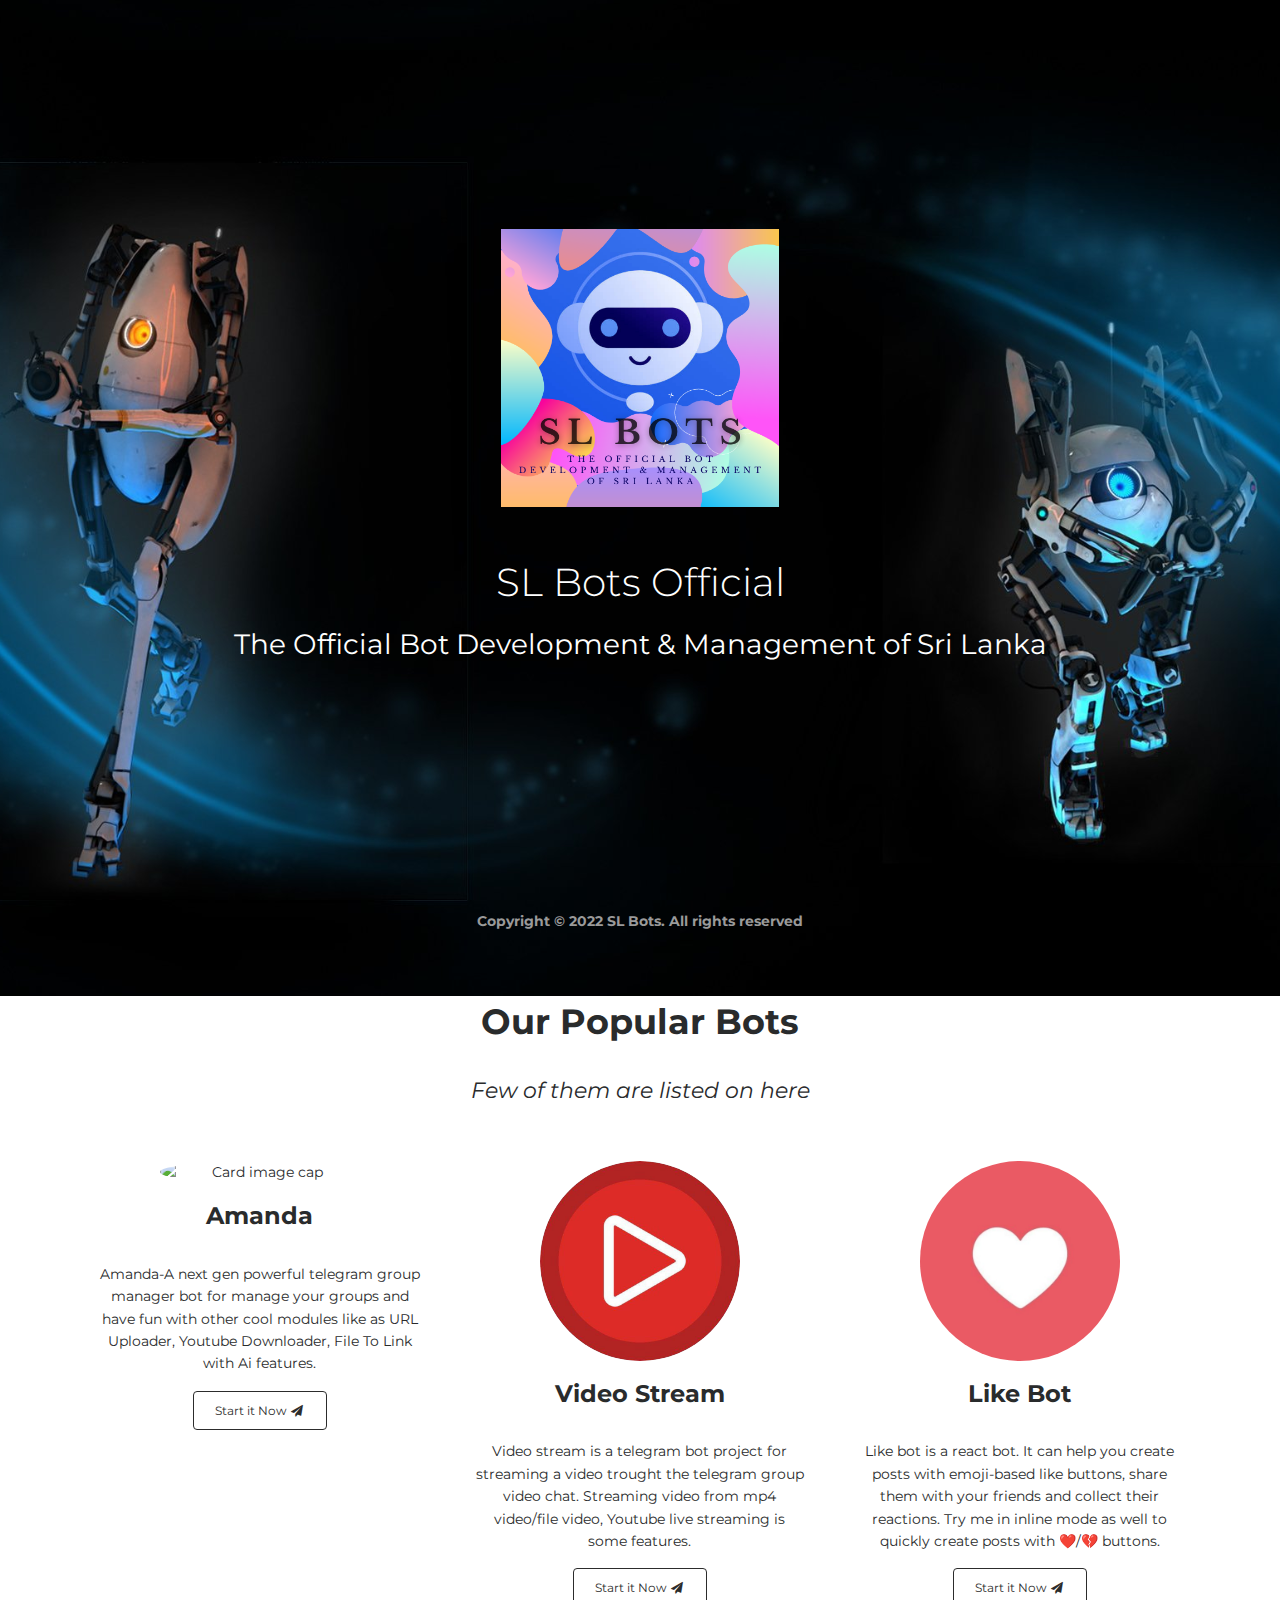
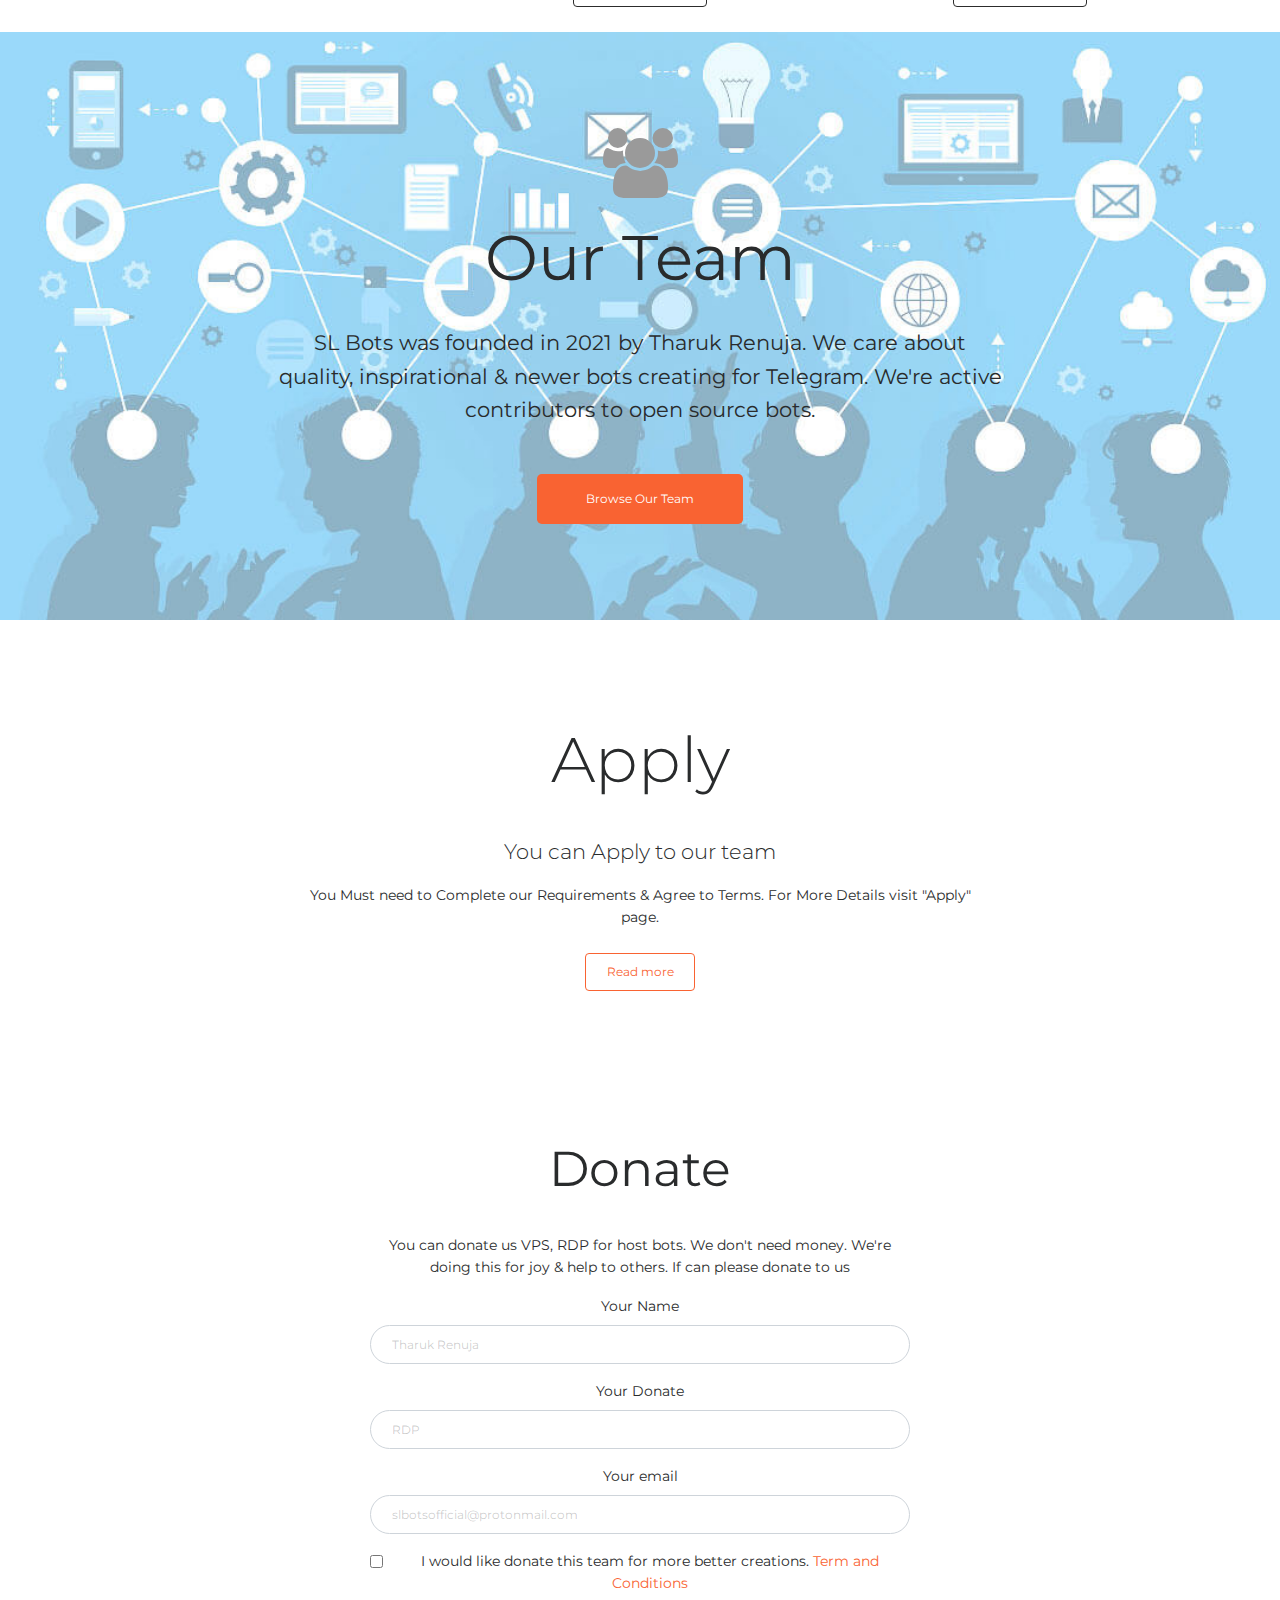
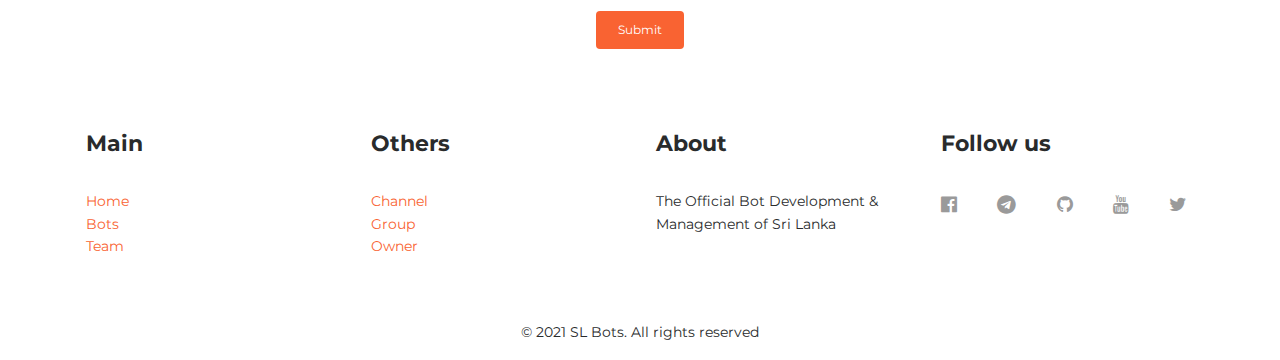
==== index.html @ b209095a "Add files via upload" ====
<!DOCTYPE html>
<html>

<head>
  <meta charset="utf-8">
  <meta name="viewport" content="width=device-width, initial-scale=1">
  <link rel="stylesheet" href="https://cdnjs.cloudflare.com/ajax/libs/font-awesome/4.7.0/css/font-awesome.min.css" type="text/css">
  <link rel="stylesheet" href="https://cdnjs.cloudflare.com/ajax/libs/bootstrap-datepicker/1.7.1/css/bootstrap-datepicker.standalone.min.css">
  <link rel="stylesheet" href="slbots.css" type="text/css">
  <link rel="stylesheet" href="assets/css/nucleo-icons.css" type="text/css">
  <script src="assets/js/navbar-ontop.js"></script>
  <link rel="icon" href="https://telegra.ph/file/821b422f74fdf674277fa.jpg">
  <title>SL Bots</title>
  <meta name="description" content="The Official Bot Development &amp; Management of Sri Lanka">
  <meta name="keywords" content="slbots, sl bots, sri lanka, trtechguide, tharukrenuja">
</head>

<body class="">
  <nav class="navbar navbar-expand-md fixed-top navbar-dark bg-dark">
    <div class="container"> <button class="navbar-toggler navbar-toggler-right border-0 collapsed" type="button" data-toggle="collapse" data-target="#navbar13" aria-expanded="false" style="">
        <span class="navbar-toggler-icon"></span>
      </button>
      <div class="navbar-collapse justify-content-center collapse" id="navbar13" style=""> <a class="navbar-brand d-none d-md-block" href="http://www.slbots.tk">
          <i class="fa d-inline fa-lg fa fa-telegram"></i>
          <b> SL BOTS OFFICIAL</b>
        </a>
        <ul class="navbar-nav mx-auto">
          <li class="nav-item"> <a class="nav-link" href="https://slbots.tk">Home </a></li>
          <li class="nav-item"> <a class="nav-link" href="https://slbots.tk/pages/bots/bots.html">Bots </a> </li>
          <li>
          </li>
          <li class="nav-item"> <a class="nav-link" href="https://slbots.tk/pages/team/team.html">Team</a> </li>
          <li class="nav-item"> <a class="nav-link" href="#donate">Donate</a> </li>
          <li class="nav-item"> <a class="nav-link" href="#footer">About</a> </li>
          <li class="nav-item"> <a class="nav-link" href="https://slbots.tk/pages/apply/apply.html">Apply</a> </li>
        </ul>
        <ul class="navbar-nav">
          <li class="nav-item" style=""> <a class="nav-link" href="https://t.me/SLBotsOfficial" target="_blank">
              <i class="fa fa-telegram fa-fw"></i>
            </a> </li>
          <li class="nav-item"> <a class="nav-link" href="https://twitter.com/TRenuja" target="_blank">
              <i class="fa fa-twitter fa-fw"></i>
            </a> </li>
          <li class="nav-item"> <a class="nav-link" href="https://facebook.com/slbotsofficial" target="_blank">
              <i class="fa fa-facebook fa-fw"></i>
            </a> </li>
          <li class="nav-item"> <a class="nav-link" href="https://youtube.com/channel/UCoqH50psZdxpiSMIFZi6OFQ" target="_blank">
              <i class="fa fa-youtube fa-fw"></i>
            </a> </li>
          <li class="nav-item"> <a class="nav-link" href="instagram.com/imtharuk" target="_blank">
              <i class="fa fa-instagram fa-fw"></i>
            </a> </li>
          <li class="nav-item"> <a class="nav-link" href="https://github.com/sl-bots" target="_blank">
              <i class="fa fa-github fa-fw"></i>
            </a> </li>
        </ul>
      </div>
    </div>
  </nav>
  <section id="home">
    <div class="py-5 text-center parallax cover" style="background-image: url(&quot;./assets/img/bg.jpg&quot;); position: relative; background-position: 50% calc(50% + 50px); background-size: cover; background-repeat: repeat;">
      <div class="container d-flex flex-column">
        <div class="row my-auto">
          <div class="col-md-12 text-white">
            <img class="mb-5 w-25" src="assets/img/SL BOTS™.png" width="100">
            <h1 class="mb-3 display-1">SL Bots Official</h1>
            <h3 class="mb-5" style="">The Official Bot Development &amp; Management of Sri Lanka</h3>
          </div>
        </div>
        <div class="row py-3">
          <div class="col-md-12">
            <h7 class="text-muted mb-5">
              <b>Copyright © 2022 SL Bots. All rights reserved</b>
            </h7>
          </div>
        </div>
      </div>
    </div>
  </section>
  <section id="bots" style="	background-image: url(&quot;https://static.pingendo.com/cover-stripes.svg&quot;);	background-position: top left;	background-size: 100%;	background-repeat: repeat;">
    <div class="bots container">
      <center>
        <div class="row">
          <div class="col-md-12"></div>
        </div>
        <h2 draggable="true"><b>Our Popular Bots </b></h2>
        <h5><i>Few of them are listed on here </i></h5>
        <div class="row">
          <div class="col-lg-4 col-md-6 p-4"> <img class="img-fluid d-block mb-3 mx-auto rounded-circle" src="https://bit.ly/3tDD7YO" alt="Card image cap" width="200" herf="t.me/TharukRenuja">
            <h4> <b>Amanda</b> </h4>
            <p>Amanda-A next gen powerful telegram group manager bot for manage your groups and have fun with other cool modules like as URL Uploader, Youtube Downloader, File To Link with Ai features.</p><a class="btn btn-outline-dark" href="https://t.me/TheAmandabot">Start it Now <i class="fa fa-send fa-fw"></i> </a>
          </div>
          <div class="col-lg-4 col-md-6 p-4"> <img class="img-fluid d-block mb-3 mx-auto rounded-circle" src="assets/img/vstream.jpg" alt="Card image cap" width="200" herf="t.me/TharukRenuja">
            <h4> <b>Video Stream</b> </h4>
            <p>Video stream is a telegram bot project for streaming a video trought the telegram group video chat. Streaming video from mp4 video/file video, Youtube live streaming is some features.</p><a class="btn btn-outline-dark" href="https://t.me/videostreamslbot">Start it Now <i class="fa fa-send fa-fw"></i> </a>
          </div>
          <div class="col-lg-4 col-md-6 p-4"> <img class="img-fluid d-block mb-3 mx-auto rounded-circle" src="assets/img/like.jpg" alt="Card image cap" width="200" herf="t.me/TharukRenuja">
            <h4> <b>Like Bot</b> </h4>
            <p>Like bot is a react bot. It can help you create posts with emoji-based like buttons, share them with your friends and collect their reactions. Try me in inline mode as well to quickly create posts with ❤️/💔 buttons.</p><a class="btn btn-outline-dark" href="https://t.me/like_slbot">Start it Now <i class="fa fa-send fa-fw"></i> </a>
          </div>
        </div>
        <div class="row">
          <div class="col-md-12"></div>
        </div>
      </center>
    </div>
  </section>
  <section id="team"></section>
  <div class="py-5 text-center align-items-center d-flex" style="	background-image: url(pages/team/assets/img/team.jpg);	background-size: 100%;	background-position: top left;	background-repeat: repeat;">
    <div class="container py-5">
      <div class="row">
        <div class="col-md-8 mx-auto"> <i class="d-block fa mb-3 text-muted fa-5x fa-users"></i>
          <h1 class="display-3 mb-4"><b>Our Team</b></h1>
          <p class="lead mb-5"><b>SL Bots was founded in 2021 by Tharuk Renuja. We care about quality, inspirational &amp; newer bots creating for Telegram. We're active contributors to open source bots.</b></p> <a href="pages/team/team.html" class="btn btn-lg btn-primary mx-1">Browse Our Team</a>
        </div>
      </div>
    </div>
  </div>
  <div class="py-5 text-center" style="background-image: url('https://static.pingendo.com/cover-bubble-dark.svg');background-size:cover;">
    <div class="container">
      <div class="row">
        <div class="bg-white p-5 mx-auto col-md-8 col-10">
          <h3 class="display-3">Apply</h3>
          <p class="mb-3 lead">You can Apply to our team</p>
          <p class="mb-4">You Must need to Complete our&nbsp;Requirements &amp; Agree to Terms. For More Details visit "Apply" page.</p> <a class="btn btn-outline-primary" href="pages/apply/apply.html">Read more</a>
        </div>
      </div>
    </div>
  </div>
  <section id="donate">
    <div class="py-5 text-center" style="	background-image: url(&quot;https://bit.ly/3rvTROH&quot;);	background-position: top left;	background-size: 100%;	background-repeat: repeat;">
      <div class="container">
        <div class="row" style="	background-image: url(https://bit.ly/3IcykBu);	background-position: top left;	background-size: 100%;	background-repeat: repeat;">
          <div class="mx-auto col-lg-6 col-10" style="	background-image: url(https://bit.ly/3IcykBu);	background-position: top left;	background-size: 100%;	background-repeat: repeat;">
            <h1>Donate</h1>
            <p class="mb-3">You can donate us VPS, RDP for host bots. We don't need money. We're doing this for joy &amp; help to others. If can please donate to us</p>
            <form name="donate" data-netlify="true" method="POST">
              <div class="form-group"> <label for="form16">Your Name</label> <input type="text" class="form-control" id="form16" placeholder="Tharuk Renuja"> </div>
              <div class="form-group"> <label for="form17">Your Donate</label> <input type="text" class="form-control" id="form17" placeholder="RDP"> </div>
              <div class="form-group"> <label for="form18">Your email</label> <input type="email" class="form-control" id="form18" placeholder="slbotsofficial@protonmail.com"> </div>
              <div class="form-group">
                <div class="form-check"> <input class="form-check-input" type="checkbox" id="form21" value="on"> <label class="form-check-label" for="form21">I would like donate this team for more better creations. <a href="https://t.me/TharukRenuja/10">Term and Conditions</a> </label> </div>
              </div> <button type="submit" class="btn btn-primary">Submit</button>
            </form>
          </div>
        </div>
      </div>
    </div>
  </section>
  <section id="footer">
    <div class="py-3" style="">
      <div class="container">
        <div class="row">
          <div class="col-lg-3 col-6 p-3">
            <h5> <b>Main</b> </h5>
            <ul class="list-unstyled">
              <li> <a href="#home">Home</a> </li>
              <li> <a href="#bots">Bots</a> </li>
              <li> <a href="#team">Team</a> </li>
            </ul>
          </div>
          <div class="col-lg-3 col-6 p-3">
            <h5> <b>Others</b> </h5>
            <ul class="list-unstyled">
              <li> <a href="https://t.me/SLBotsOfficial">Channel</a> </li>
              <li> <a href="https://t.me/trtechguide">Group</a> </li>
              <li> <a href="https://t.me/TharukRenuja">Owner</a> </li>
            </ul>
          </div>
          <div class="col-lg-3 col-md-6 p-3">
            <h5> <b>About</b> </h5>
            <p class="mb-0"> The Official Bot Development &amp; Management of Sri Lanka</p>
          </div>
          <div class="col-lg-3 col-md-6 p-3">
            <h5> <b>Follow us</b> </h5>
            <div class="row">
              <div class="col-md-12 d-flex align-items-center justify-content-between my-2">
                <a href="https://facebook.com/slbotsofficial">
                  <i class="d-block fa fa-facebook-official text-muted fa-lg mr-2"></i>
                </a> <a href="https://t.me/SLBotsOfficial">
                  <i class="d-block fa fa-telegram text-muted fa-lg mx-2"></i>
                </a> <a href="https://github.com/SL-bots">
                  <i class="d-block fa fa-github text-muted fa-lg mx-2"></i>
                </a> <a href="https://youtube.com/channel/UCoqH50psZdxpiSMIFZi6OFQ">
                  <i class="d-block fa fa-youtube text-muted fa-lg mx-2"></i>
                </a> <a href="https://twitter.com/TRenuja">
                  <i class="d-block fa fa-twitter text-muted fa-lg mx-2"></i>
                </a>
              </div>
              <script src="https://code.jquery.com/jquery-3.2.1.slim.min.js" integrity="sha384-KJ3o2DKtIkvYIK3UENzmM7KCkRr/rE9/Qpg6aAZGJwFDMVNA/GpGFF93hXpG5KkN" crossorigin="anonymous"></script>
              <script src="https://cdnjs.cloudflare.com/ajax/libs/popper.js/1.12.9/umd/popper.min.js" integrity="sha384-ApNbgh9B+Y1QKtv3Rn7W3mgPxhU9K/ScQsAP7hUibX39j7fakFPskvXusvfa0b4Q" crossorigin="anonymous"></script>
              <script src="https://maxcdn.bootstrapcdn.com/bootstrap/4.0.0/js/bootstrap.min.js" crossorigin="anonymous" integrity="sha384-JZR6Spejh4U02d8jOt6vLEHfe/JQGiRRSQQxSfFWpi1MquVdAyjUar5+76PVCmYl"></script>
              <script src="assets/js/parallax.js"></script>
              <script src="https://cdnjs.cloudflare.com/ajax/libs/bootstrap-datepicker/1.7.1/js/bootstrap-datepicker.js"></script>
              <script style="">
                $(document).ready(function() {
                  $('[data-toggle="popover"]').popover();
                  $('[data-toggle="tooltip"]').tooltip();
                  $('#datepicker-example').datepicker({
                    calendarWeeks: true,
                    autoclose: true,
                    todayHighlight: true
                  });
                });
              </script>
            </div>
          </div>
        </div>
      </div>
    </div>
  </section>
  <div class="py-3">
    <div class="container">
      <div class="row">
        <div class="col-md-12 text-center">
          <p class="mb-0">© 2021 SL Bots. All rights reserved</p>
        </div>
      </div>
    </div>
  </div>
</body>

</html>
---- assets/css/nucleo-icons.css ----
/* --------------------------------

Nucleo Outline Web Font - nucleoapp.com/
License - nucleoapp.com/license/
Created using IcoMoon - icomoon.io

-------------------------------- */

@font-face {
    font-family: 'Nucleo Outline';
    src: url("../fonts/nucleo-outline.eot");
    src: url("../fonts/nucleo-outline.eot") format("embedded-opentype"), url("../fonts/nucleo-outline.woff2") format("woff2"), url("../fonts/nucleo-outline.woff") format("woff"), url("../fonts/nucleo-outline.ttf") format("truetype");
    font-weight: normal;
    font-style: normal;
}


/*------------------------
	base class definition
-------------------------*/

.now-ui-icons {
    display: inline-block;
    font: normal normal normal 16px/1 'Nucleo Outline';
    font-size: inherit;
    speak: none;
    text-transform: none;
    /* Better Font Rendering */
    -webkit-font-smoothing: antialiased;
    -moz-osx-font-smoothing: grayscale;
}


/*------------------------
  change icon size
-------------------------*/

.now-ui-icons.md {
  font-size: 1.15em;
  vertical-align: -10%;
}

.now-ui-icons.lg {
  font-size: 1.3em;
  vertical-align: -20%;
}

.now-ui-icons.x2 {
  font-size: 1.6em;
  vertical-align: -20%;
}

.now-ui-icons.x3 {
  font-size: 2em;
  vertical-align: -20%;
}

/*----------------------------------
  add a square/circle background
-----------------------------------*/

.now-ui-icons.circle {
    padding: 0.33333333em;
    vertical-align: -16%;
    background-color: #eee;
}

.now-ui-icons.circle {
    border-radius: 50%;
}


/*------------------------
  list icons
-------------------------*/

.nc-icon-ul {
    padding-left: 0;
    margin-left: 2.14285714em;
    list-style-type: none;
}

.nc-icon-ul>li {
    position: relative;
}

.nc-icon-ul>li>.now-ui-icons {
    position: absolute;
    left: -1.57142857em;
    top: 0.14285714em;
    text-align: center;
}

.nc-icon-ul>li>.now-ui-icons.circle {
    top: -0.19047619em;
    left: -1.9047619em;
}


/*------------------------
  spinning icons
-------------------------*/

.now-ui-icons.spin {
    -webkit-animation: nc-icon-spin 2s infinite linear;
    -moz-animation: nc-icon-spin 2s infinite linear;
    animation: nc-icon-spin 2s infinite linear;
}

@-webkit-keyframes nc-icon-spin {
    0% {
        -webkit-transform: rotate(0deg);
    }
    100% {
        -webkit-transform: rotate(360deg);
    }
}

@-moz-keyframes nc-icon-spin {
    0% {
        -moz-transform: rotate(0deg);
    }
    100% {
        -moz-transform: rotate(360deg);
    }
}

@keyframes nc-icon-spin {
    0% {
        -webkit-transform: rotate(0deg);
        -moz-transform: rotate(0deg);
        -ms-transform: rotate(0deg);
        -o-transform: rotate(0deg);
        transform: rotate(0deg);
    }
    100% {
        -webkit-transform: rotate(360deg);
        -moz-transform: rotate(360deg);
        -ms-transform: rotate(360deg);
        -o-transform: rotate(360deg);
        transform: rotate(360deg);
    }
}


/*------------------------
  rotated/flipped icons
-------------------------*/


/*------------------------
	font icons
-------------------------*/

.now-ui-icons.ui-1_check:before {
    content: "\ea22";
}

.now-ui-icons.ui-1_email-85:before {
    content: "\ea2a";
}

.now-ui-icons.arrows-1_cloud-download-93:before {
    content: "\ea21";
}

.now-ui-icons.arrows-1_cloud-upload-94:before {
    content: "\ea24";
}

.now-ui-icons.arrows-1_minimal-down:before {
    content: "\ea39";
}

.now-ui-icons.arrows-1_minimal-left:before {
    content: "\ea3a";
}

.now-ui-icons.arrows-1_minimal-right:before {
    content: "\ea3b";
}

.now-ui-icons.arrows-1_minimal-up:before {
    content: "\ea3c";
}

.now-ui-icons.arrows-1_refresh-69:before {
    content: "\ea44";
}

.now-ui-icons.arrows-1_share-66:before {
    content: "\ea4c";
}

.now-ui-icons.business_badge:before {
    content: "\ea09";
}

.now-ui-icons.business_bank:before {
    content: "\ea0a";
}

.now-ui-icons.business_briefcase-24:before {
    content: "\ea13";
}

.now-ui-icons.business_bulb-63:before {
    content: "\ea15";
}

.now-ui-icons.business_chart-bar-32:before {
    content: "\ea1e";
}

.now-ui-icons.business_chart-pie-36:before {
    content: "\ea1f";
}

.now-ui-icons.business_globe:before {
    content: "\ea2f";
}

.now-ui-icons.business_money-coins:before {
    content: "\ea40";
}

.now-ui-icons.clothes_tie-bow:before {
    content: "\ea5b";
}

.now-ui-icons.design_vector:before {
    content: "\ea61";
}

.now-ui-icons.design_app:before {
    content: "\ea08";
}

.now-ui-icons.design_bullet-list-67:before {
    content: "\ea14";
}

.now-ui-icons.design_image:before {
    content: "\ea33";
}

.now-ui-icons.design_palette:before {
    content: "\ea41";
}

.now-ui-icons.design_scissors:before {
    content: "\ea4a";
}

.now-ui-icons.design-2_html5:before {
    content: "\ea32";
}

.now-ui-icons.design-2_ruler-pencil:before {
    content: "\ea48";
}

.now-ui-icons.emoticons_satisfied:before {
    content: "\ea49";
}

.now-ui-icons.files_box:before {
    content: "\ea12";
}

.now-ui-icons.files_paper:before {
    content: "\ea43";
}

.now-ui-icons.files_single-copy-04:before {
    content: "\ea52";
}

.now-ui-icons.health_ambulance:before {
    content: "\ea07";
}

.now-ui-icons.loader_gear:before {
    content: "\ea4e";
}

.now-ui-icons.loader_refresh:before {
    content: "\ea44";
}

.now-ui-icons.location_bookmark:before {
    content: "\ea10";
}

.now-ui-icons.location_compass-05:before {
    content: "\ea25";
}

.now-ui-icons.location_map-big:before {
    content: "\ea3d";
}

.now-ui-icons.location_pin:before {
    content: "\ea47";
}

.now-ui-icons.location_world:before {
    content: "\ea63";
}

.now-ui-icons.media-1_album:before {
    content: "\ea02";
}

.now-ui-icons.media-1_button-pause:before {
    content: "\ea16";
}

.now-ui-icons.media-1_button-play:before {
    content: "\ea18";
}

.now-ui-icons.media-1_button-power:before {
    content: "\ea19";
}

.now-ui-icons.media-1_camera-compact:before {
    content: "\ea1c";
}

.now-ui-icons.media-2_note-03:before {
    content: "\ea3f";
}

.now-ui-icons.media-2_sound-wave:before {
    content: "\ea57";
}

.now-ui-icons.objects_diamond:before {
    content: "\ea29";
}

.now-ui-icons.objects_globe:before {
    content: "\ea2f";
}

.now-ui-icons.objects_key-25:before {
    content: "\ea38";
}

.now-ui-icons.objects_planet:before {
    content: "\ea46";
}

.now-ui-icons.objects_spaceship:before {
    content: "\ea55";
}

.now-ui-icons.objects_support-17:before {
    content: "\ea56";
}

.now-ui-icons.objects_umbrella-13:before {
    content: "\ea5f";
}

.now-ui-icons.education_agenda-bookmark:before {
    content: "\ea01";
}

.now-ui-icons.education_atom:before {
    content: "\ea0c";
}

.now-ui-icons.education_glasses:before {
    content: "\ea2d";
}

.now-ui-icons.education_hat:before {
    content: "\ea30";
}

.now-ui-icons.education_paper:before {
    content: "\ea42";
}

.now-ui-icons.shopping_bag-16:before {
    content: "\ea0d";
}

.now-ui-icons.shopping_basket:before {
    content: "\ea0b";
}

.now-ui-icons.shopping_box:before {
    content: "\ea11";
}

.now-ui-icons.shopping_cart-simple:before {
    content: "\ea1d";
}

.now-ui-icons.shopping_credit-card:before {
    content: "\ea28";
}

.now-ui-icons.shopping_delivery-fast:before {
    content: "\ea27";
}

.now-ui-icons.shopping_shop:before {
    content: "\ea50";
}

.now-ui-icons.shopping_tag-content:before {
    content: "\ea59";
}

.now-ui-icons.sport_trophy:before {
    content: "\ea5d";
}

.now-ui-icons.sport_user-run:before {
    content: "\ea60";
}

.now-ui-icons.tech_controller-modern:before {
    content: "\ea26";
}

.now-ui-icons.tech_headphones:before {
    content: "\ea31";
}

.now-ui-icons.tech_laptop:before {
    content: "\ea36";
}

.now-ui-icons.tech_mobile:before {
    content: "\ea3e";
}

.now-ui-icons.tech_tablet:before {
    content: "\ea58";
}

.now-ui-icons.tech_tv:before {
    content: "\ea5e";
}

.now-ui-icons.tech_watch-time:before {
    content: "\ea62";
}

.now-ui-icons.text_align-center:before {
    content: "\ea05";
}

.now-ui-icons.text_align-left:before {
    content: "\ea06";
}

.now-ui-icons.text_bold:before {
    content: "\ea0e";
}

.now-ui-icons.text_caps-small:before {
    content: "\ea1b";
}

.now-ui-icons.gestures_tap-01:before {
    content: "\ea5a";
}

.now-ui-icons.transportation_air-baloon:before {
    content: "\ea03";
}

.now-ui-icons.transportation_bus-front-12:before {
    content: "\ea17";
}

.now-ui-icons.travel_info:before {
    content: "\ea04";
}

.now-ui-icons.travel_istanbul:before {
    content: "\ea34";
}

.now-ui-icons.ui-1_bell-53:before {
    content: "\ea0f";
}

.now-ui-icons.ui-1_calendar-60:before {
    content: "\ea1a";
}

.now-ui-icons.ui-1_lock-circle-open:before {
    content: "\ea35";
}

.now-ui-icons.ui-1_send:before {
    content: "\ea4d";
}

.now-ui-icons.ui-1_settings-gear-63:before {
    content: "\ea4e";
}

.now-ui-icons.ui-1_simple-add:before {
    content: "\ea4f";
}

.now-ui-icons.ui-1_simple-delete:before {
    content: "\ea54";
}

.now-ui-icons.ui-1_simple-remove:before {
    content: "\ea53";
}

.now-ui-icons.ui-1_zoom-bold:before {
    content: "\ea64";
}

.now-ui-icons.ui-2_chat-round:before {
    content: "\ea20";
}

.now-ui-icons.ui-2_favourite-28:before {
    content: "\ea2b";
}

.now-ui-icons.ui-2_like:before {
    content: "\ea37";
}

.now-ui-icons.ui-2_settings-90:before {
    content: "\ea4b";
}

.now-ui-icons.ui-2_time-alarm:before {
    content: "\ea5c";
}

.now-ui-icons.users_circle-08:before {
    content: "\ea23";
}

.now-ui-icons.users_single-02:before {
    content: "\ea51";
}
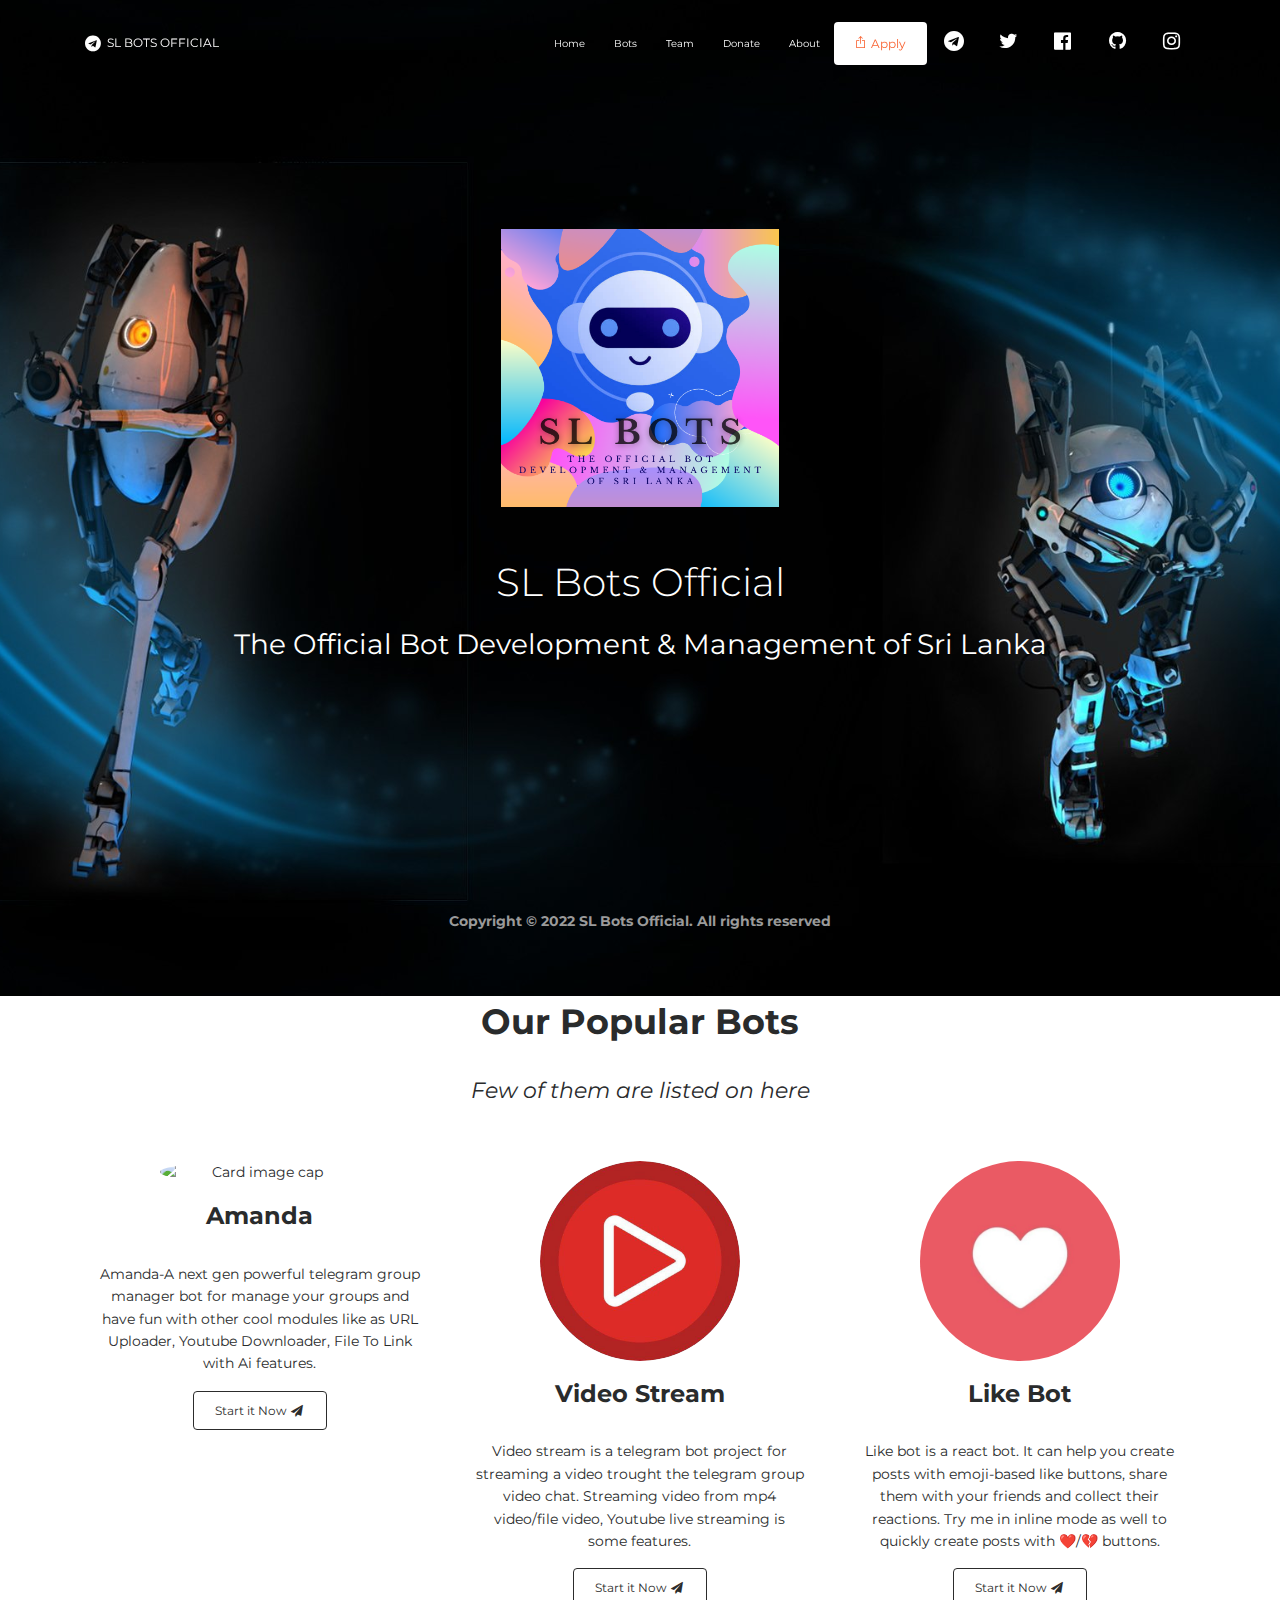
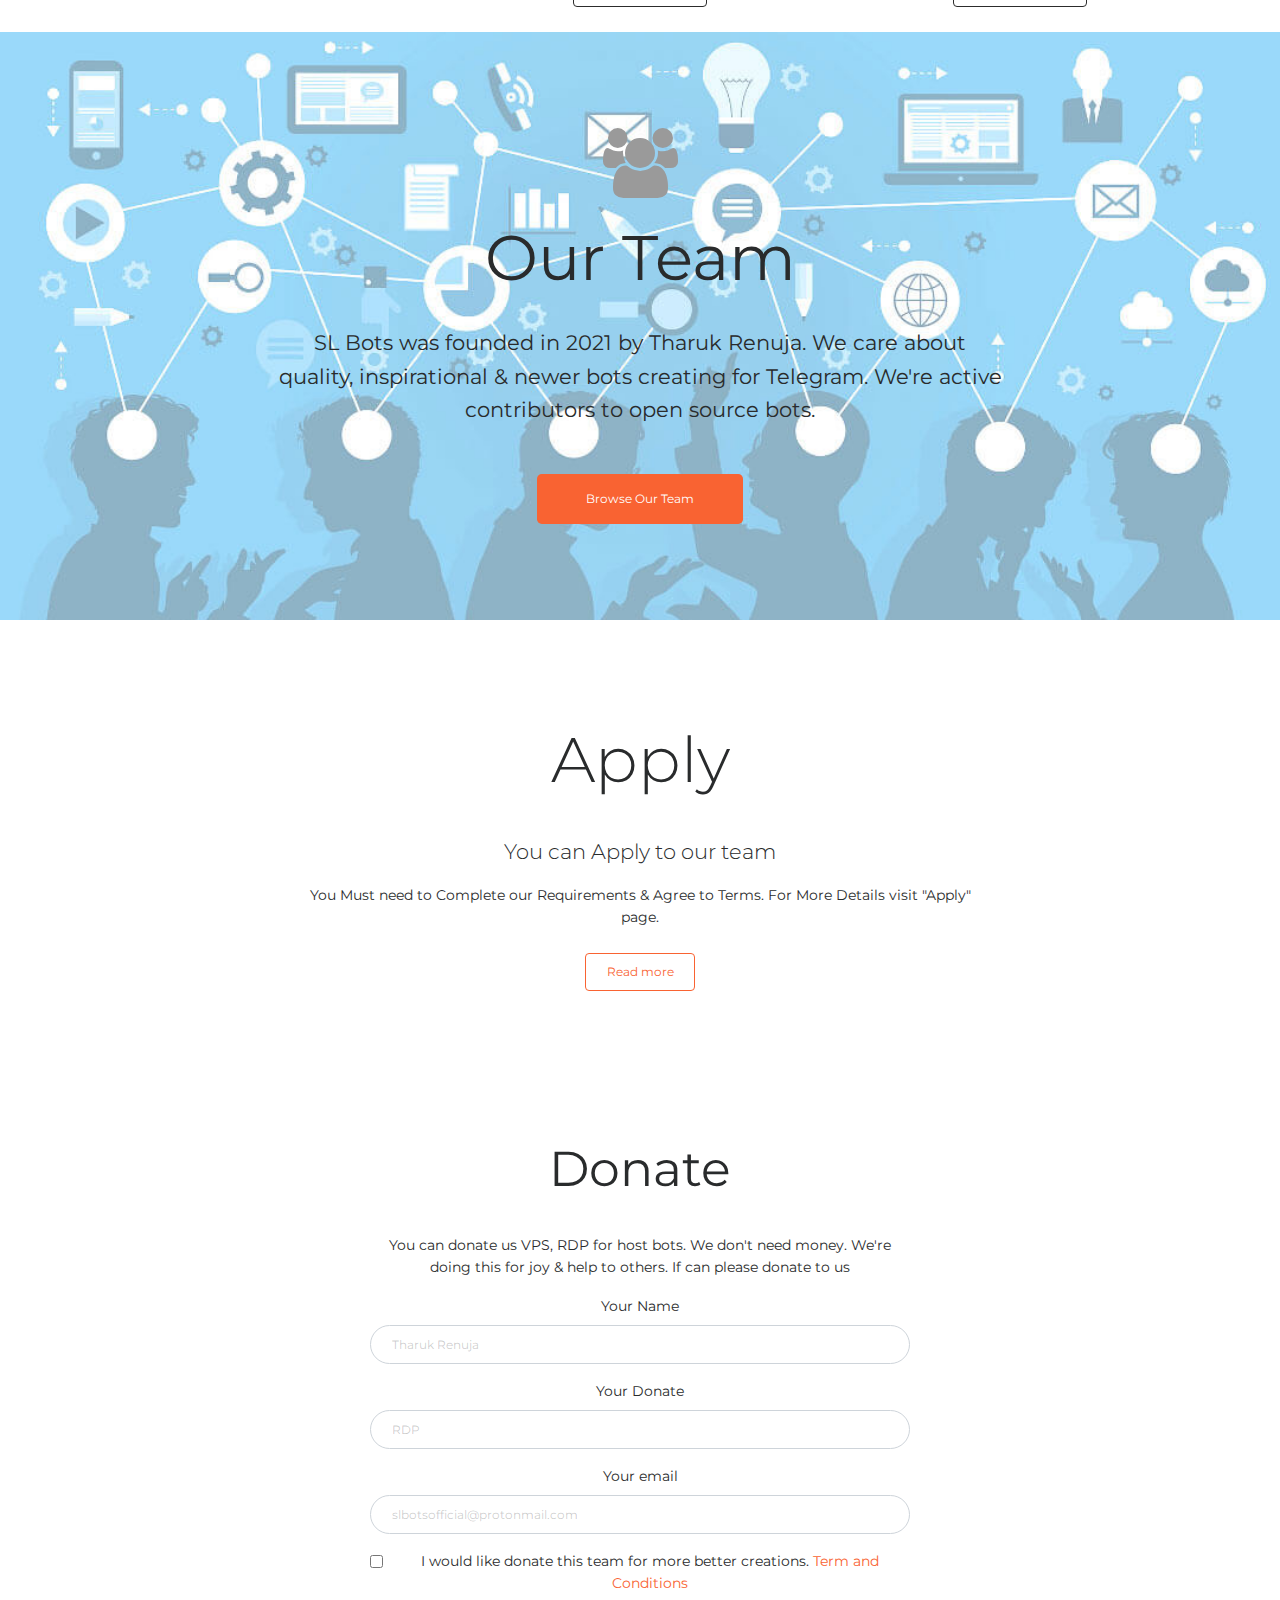
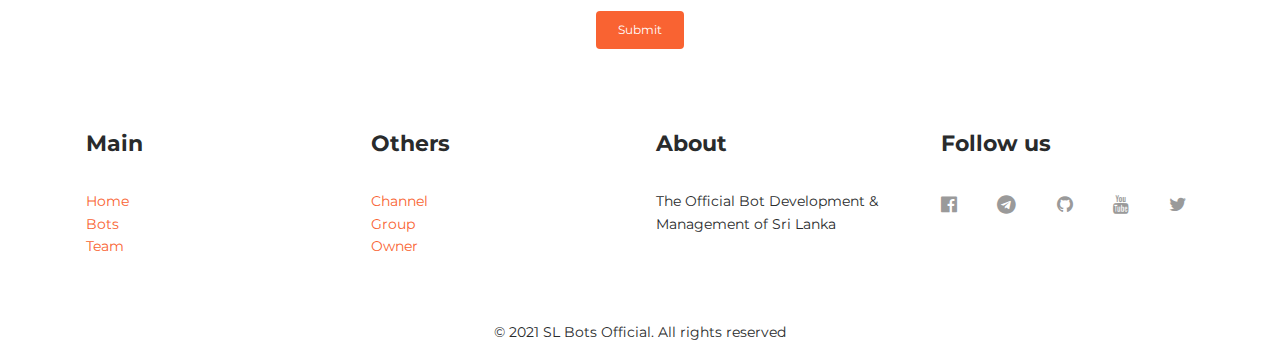
==== commit 02765a06: "Update index.html" ====
--- a/index.html
+++ b/index.html
@@ -6,53 +6,74 @@
   <meta name="viewport" content="width=device-width, initial-scale=1">
   <link rel="stylesheet" href="https://cdnjs.cloudflare.com/ajax/libs/font-awesome/4.7.0/css/font-awesome.min.css" type="text/css">
   <link rel="stylesheet" href="https://cdnjs.cloudflare.com/ajax/libs/bootstrap-datepicker/1.7.1/css/bootstrap-datepicker.standalone.min.css">
-  <link rel="stylesheet" href="slbots.css" type="text/css">
+  <link rel="stylesheet" href="assets/css/slbots.css" type="text/css">
   <link rel="stylesheet" href="assets/css/nucleo-icons.css" type="text/css">
   <script src="assets/js/navbar-ontop.js"></script>
   <link rel="icon" href="https://telegra.ph/file/821b422f74fdf674277fa.jpg">
-  <title>SL Bots</title>
+  <title>Home | SL Bots Official</title>
   <meta name="description" content="The Official Bot Development &amp; Management of Sri Lanka">
   <meta name="keywords" content="slbots, sl bots, sri lanka, trtechguide, tharukrenuja">
+  <!-- Open Graph / Facebook -->
+  <meta property="og:type" content="website">
+  <meta property="og:url" content="https://www.slbots.org/">
+  <meta property="og:name" content="Home | SL Bots Official">
+  <meta property="og:description" content="The Official Bot Development &amp; Management of Sri Lanka">
+  <meta property="og:image" content="https://telegra.ph/file/821b422f74fdf674277fa.jpg">
 </head>
 
 <body class="">
-  <nav class="navbar navbar-expand-md fixed-top navbar-dark bg-dark">
-    <div class="container"> <button class="navbar-toggler navbar-toggler-right border-0 collapsed" type="button" data-toggle="collapse" data-target="#navbar13" aria-expanded="false" style="">
+  <nav class="navbar navbar-expand-lg bg-dark navbar-dark fixed-top">
+    <div class="container">
+      <a class="navbar-brand" title="SL BOTS OFFICIAL" data-placement="bottom" data-toggle="tooltip" href="https://www.slbots.org/"><i class="fa d-inline fa-lg fa fa-telegram"></i>&nbsp; SL BOTS OFFICIAL</a>
+      <button class="navbar-toggler navbar-toggler-right collapsed" type="button" data-toggle="collapse" data-target="#navbarNowUIKitFree" aria-expanded="false" style="">
         <span class="navbar-toggler-icon"></span>
       </button>
-      <div class="navbar-collapse justify-content-center collapse" id="navbar13" style=""> <a class="navbar-brand d-none d-md-block" href="http://www.slbots.tk">
-          <i class="fa d-inline fa-lg fa fa-telegram"></i>
-          <b> SL BOTS OFFICIAL</b>
-        </a>
-        <ul class="navbar-nav mx-auto">
-          <li class="nav-item"> <a class="nav-link" href="https://slbots.tk">Home </a></li>
-          <li class="nav-item"> <a class="nav-link" href="https://slbots.tk/pages/bots/bots.html">Bots </a> </li>
-          <li>
-          </li>
-          <li class="nav-item"> <a class="nav-link" href="https://slbots.tk/pages/team/team.html">Team</a> </li>
-          <li class="nav-item"> <a class="nav-link" href="#donate">Donate</a> </li>
-          <li class="nav-item"> <a class="nav-link" href="#footer">About</a> </li>
-          <li class="nav-item"> <a class="nav-link" href="https://slbots.tk/pages/apply/apply.html">Apply</a> </li>
+      <div class="navbar-collapse text-center justify-content-end collapse" id="navbarNowUIKitFree" style="">
+        <ul class="navbar-nav">
+          <li class="nav-item mx-1 align-items-center d-flex justify-content-center">
+            <a class="nav-link" href="https://www.slbots.org/">Home</a>
+          </li>
+          <li class="nav-item mx-1 align-items-center d-flex justify-content-center">
+            <a class="nav-link" href="bots">Bots</a>
+          </li>
+          <li class="nav-item mx-1 align-items-center d-flex justify-content-center">
+            <a class="nav-link" href="team">Team</a>
+          </li>
+          <li class="nav-item mx-1 align-items-center d-flex justify-content-center">
+            <a class="nav-link" href="#donate">Donate</a>
+          </li>
+          <li class="nav-item mx-1 align-items-center d-flex justify-content-center">
+            <a class="nav-link" href="#footer">About</a>
+          </li>
         </ul>
-        <ul class="navbar-nav">
-          <li class="nav-item" style=""> <a class="nav-link" href="https://t.me/SLBotsOfficial" target="_blank">
-              <i class="fa fa-telegram fa-fw"></i>
-            </a> </li>
-          <li class="nav-item"> <a class="nav-link" href="https://twitter.com/TRenuja" target="_blank">
-              <i class="fa fa-twitter fa-fw"></i>
-            </a> </li>
-          <li class="nav-item"> <a class="nav-link" href="https://facebook.com/slbotsofficial" target="_blank">
-              <i class="fa fa-facebook fa-fw"></i>
-            </a> </li>
-          <li class="nav-item"> <a class="nav-link" href="https://youtube.com/channel/UCoqH50psZdxpiSMIFZi6OFQ" target="_blank">
-              <i class="fa fa-youtube fa-fw"></i>
-            </a> </li>
-          <li class="nav-item"> <a class="nav-link" href="instagram.com/imtharuk" target="_blank">
-              <i class="fa fa-instagram fa-fw"></i>
-            </a> </li>
-          <li class="nav-item"> <a class="nav-link" href="https://github.com/sl-bots" target="_blank">
-              <i class="fa fa-github fa-fw"></i>
-            </a> </li>
+        <a class="btn btn-light text-primary" href="apply">
+          <i class="now-ui-icons arrows-1_share-66 mr-1"></i>Apply</a>
+        <ul class="navbar-nav flex-row justify-content-center mt-2 mt-md-0">
+          <li class="nav-item mx-1">
+            <a class="nav-link" href="https://t.me/SLBotsOfficial" data-placement="bottom" data-toggle="tooltip" title="Follow us on Telegram">
+              <i class="fa fa-fw fa-telegram fa-2x"></i>
+            </a>
+          </li>
+          <li class="nav-item mx-1">
+            <a class="nav-link" href="https://twitter.com/TRenuja" data-placement="bottom" data-toggle="tooltip" title="Follow us on Twitter">
+              <i class="fa fa-fw fa-twitter fa-2x"></i>
+            </a>
+          </li>
+          <li class="nav-item mx-3 mx-md-1">
+            <a class="nav-link" href="https://facebook.com/slbotsofficial" data-placement="bottom" data-toggle="tooltip" title="Like us on Facebook">
+              <i class="fa fa-fw fa-facebook-official fa-2x"></i>
+            </a>
+          </li>
+          <li class="nav-item mx-1">
+            <a class="nav-link" href="https://github.com/sl-bots" data-placement="bottom" data-toggle="tooltip" title="Follow us on GitHub">
+              <i class="fa fa-fw fa-github fa-2x"></i>
+            </a>
+          </li>
+          <li class="nav-item ml-1">
+            <a class="nav-link" href="https://instagram.com/imtharuk" data-placement="bottom" data-toggle="tooltip" title="Follow us on Instagram">
+              <i class="fa fa-fw fa-instagram fa-2x" ></i>
+            </a>
+          </li>
         </ul>
       </div>
     </div>
@@ -70,7 +91,7 @@
         <div class="row py-3">
           <div class="col-md-12">
             <h7 class="text-muted mb-5">
-              <b>Copyright © 2022 SL Bots. All rights reserved</b>
+              <b>Copyright © 2022 SL Bots Official. All rights reserved</b>
             </h7>
           </div>
         </div>
@@ -111,7 +132,7 @@
       <div class="row">
         <div class="col-md-8 mx-auto"> <i class="d-block fa mb-3 text-muted fa-5x fa-users"></i>
           <h1 class="display-3 mb-4"><b>Our Team</b></h1>
-          <p class="lead mb-5"><b>SL Bots was founded in 2021 by Tharuk Renuja. We care about quality, inspirational &amp; newer bots creating for Telegram. We're active contributors to open source bots.</b></p> <a href="pages/team/team.html" class="btn btn-lg btn-primary mx-1">Browse Our Team</a>
+          <p class="lead mb-5"><b>SL Bots was founded in 2021 by Tharuk Renuja. We care about quality, inspirational &amp; newer bots creating for Telegram. We're active contributors to open source bots.</b></p> <a href="team" class="btn btn-lg btn-primary mx-1">Browse Our Team</a>
         </div>
       </div>
     </div>
@@ -122,7 +143,7 @@
         <div class="bg-white p-5 mx-auto col-md-8 col-10">
           <h3 class="display-3">Apply</h3>
           <p class="mb-3 lead">You can Apply to our team</p>
-          <p class="mb-4">You Must need to Complete our&nbsp;Requirements &amp; Agree to Terms. For More Details visit "Apply" page.</p> <a class="btn btn-outline-primary" href="pages/apply/apply.html">Read more</a>
+          <p class="mb-4">You Must need to Complete our&nbsp;Requirements &amp; Agree to Terms. For More Details visit "Apply" page.</p> <a class="btn btn-outline-primary" href="apply">Read more</a>
         </div>
       </div>
     </div>
@@ -192,6 +213,7 @@
               <script src="https://maxcdn.bootstrapcdn.com/bootstrap/4.0.0/js/bootstrap.min.js" crossorigin="anonymous" integrity="sha384-JZR6Spejh4U02d8jOt6vLEHfe/JQGiRRSQQxSfFWpi1MquVdAyjUar5+76PVCmYl"></script>
               <script src="assets/js/parallax.js"></script>
               <script src="https://cdnjs.cloudflare.com/ajax/libs/bootstrap-datepicker/1.7.1/js/bootstrap-datepicker.js"></script>
+			        <script src="assets/js/jquery.min.js"></script>
               <script style="">
                 $(document).ready(function() {
                   $('[data-toggle="popover"]').popover();
@@ -203,6 +225,19 @@
                   });
                 });
               </script>
+              <script type="text/javascript">
+                $(document).ready(function () {
+                    //Disable cut copy paste
+                    $('body').bind('cut copy paste', function (e) {
+                        e.preventDefault();
+                    });
+                   
+                    //Disable mouse right click
+                    $("body").on("contextmenu",function(e){
+                        return false;
+                    });
+                });
+                </script>
             </div>
           </div>
         </div>
@@ -213,11 +248,11 @@
     <div class="container">
       <div class="row">
         <div class="col-md-12 text-center">
-          <p class="mb-0">© 2021 SL Bots. All rights reserved</p>
+          <p class="mb-0">© 2021 SL Bots Official. All rights reserved</p>
         </div>
       </div>
     </div>
   </div>
 </body>
 
-</html>+</html>
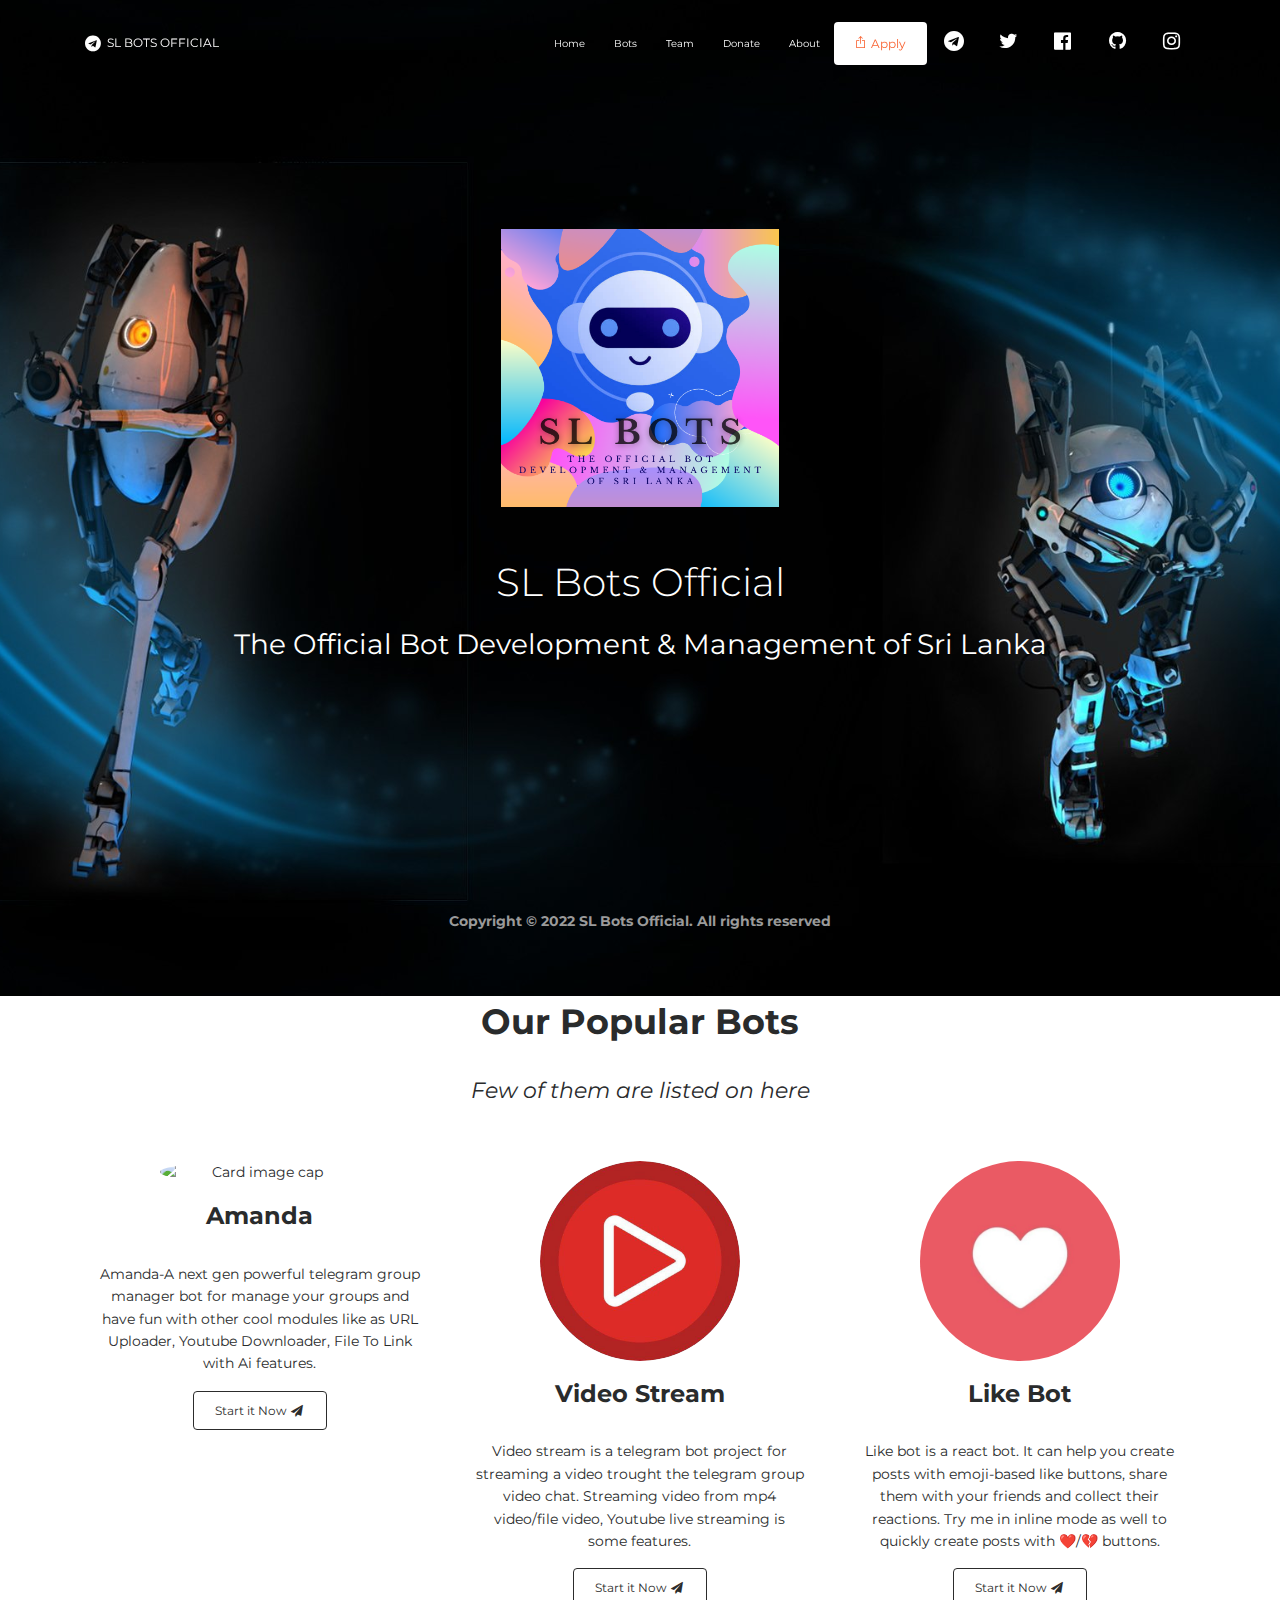
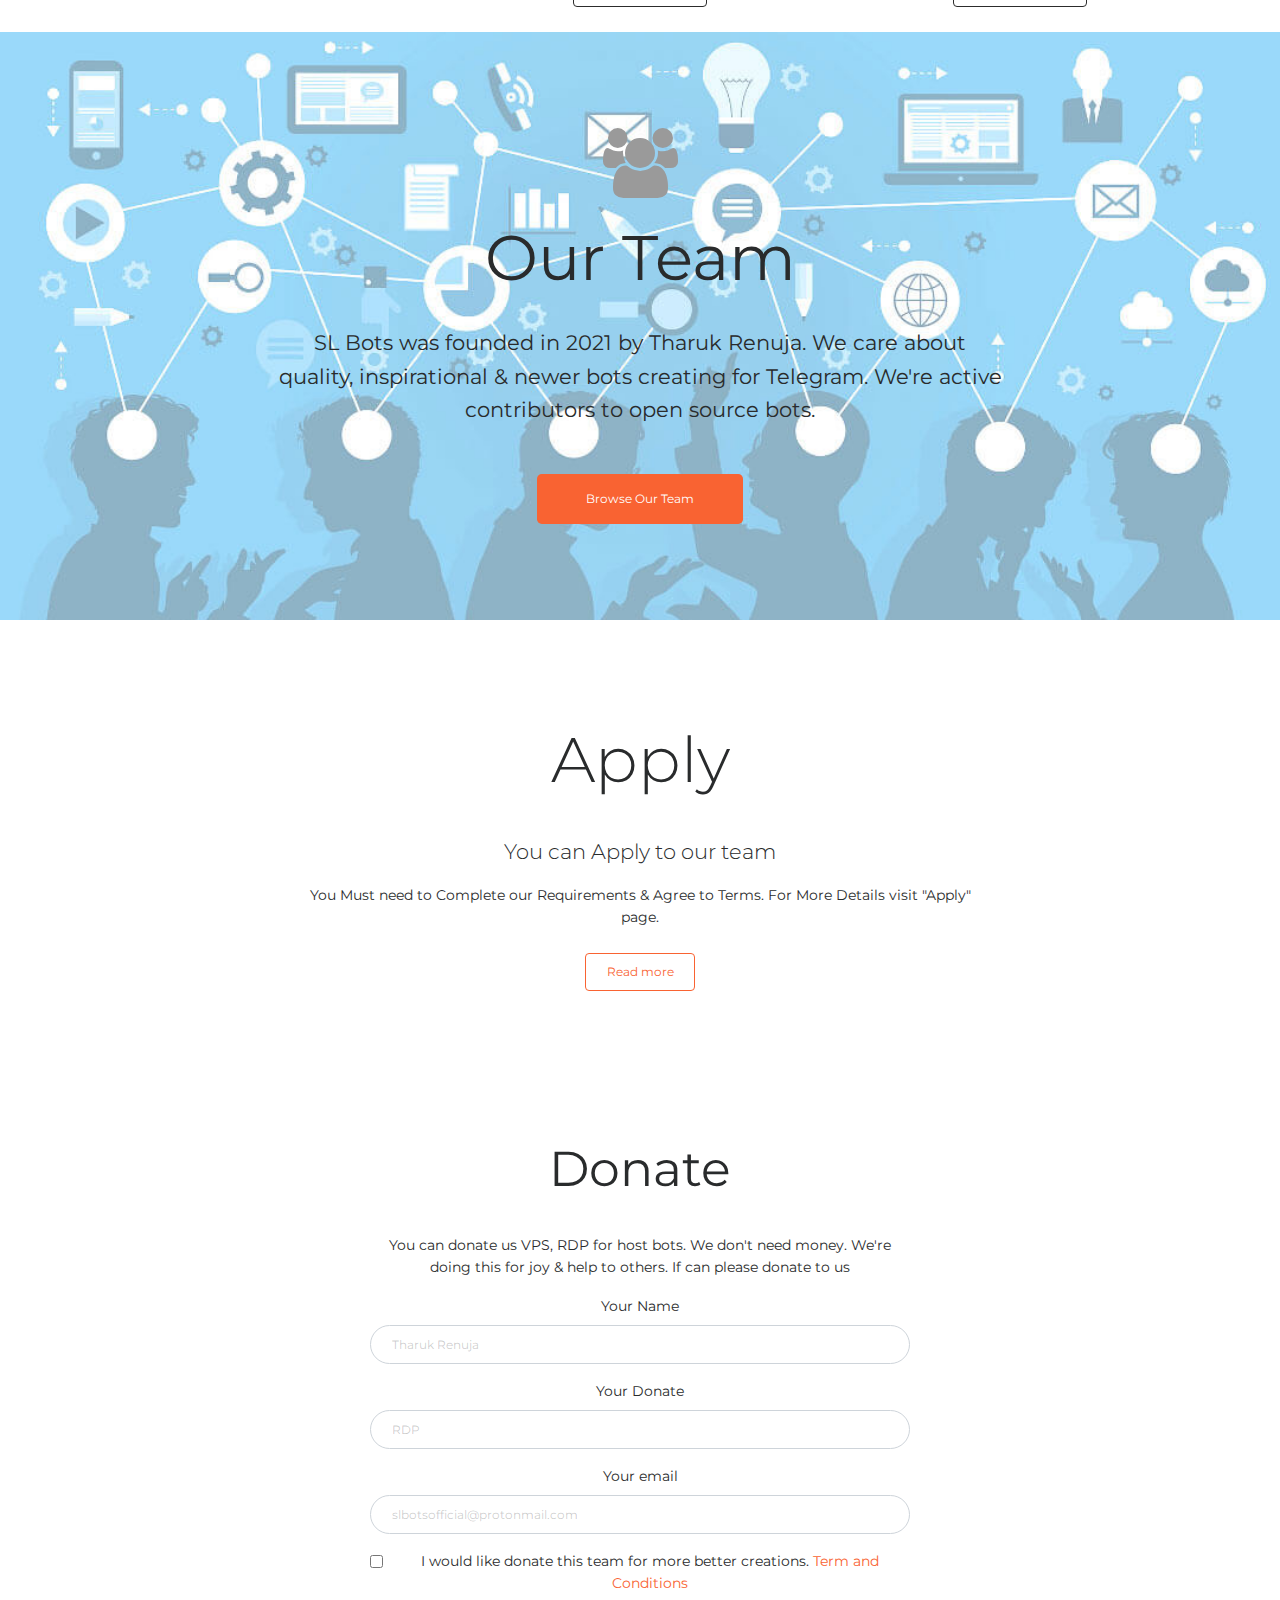
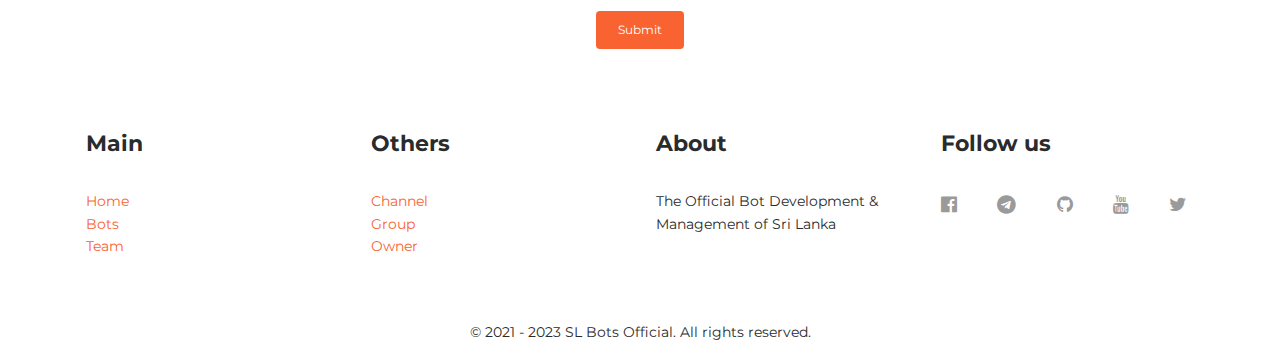
==== commit 5015cc72: "``Domain Updated``" ====
--- a/index.html
+++ b/index.html
@@ -31,7 +31,7 @@
       <div class="navbar-collapse text-center justify-content-end collapse" id="navbarNowUIKitFree" style="">
         <ul class="navbar-nav">
           <li class="nav-item mx-1 align-items-center d-flex justify-content-center">
-            <a class="nav-link" href="https://www.slbots.org/">Home</a>
+            <a class="nav-link" href="./">Home</a>
           </li>
           <li class="nav-item mx-1 align-items-center d-flex justify-content-center">
             <a class="nav-link" href="bots">Bots</a>
@@ -184,7 +184,7 @@
             <h5> <b>Others</b> </h5>
             <ul class="list-unstyled">
               <li> <a href="https://t.me/SLBotsOfficial">Channel</a> </li>
-              <li> <a href="https://t.me/trtechguide">Group</a> </li>
+              <li> <a href="https://t.me/SLBotsChat">Group</a> </li>
               <li> <a href="https://t.me/TharukRenuja">Owner</a> </li>
             </ul>
           </div>
@@ -248,7 +248,7 @@
     <div class="container">
       <div class="row">
         <div class="col-md-12 text-center">
-          <p class="mb-0">© 2021 SL Bots Official. All rights reserved</p>
+          <p class="mb-0">© 2021 - 2023 SL Bots Official. All rights reserved.</p>
         </div>
       </div>
     </div>
